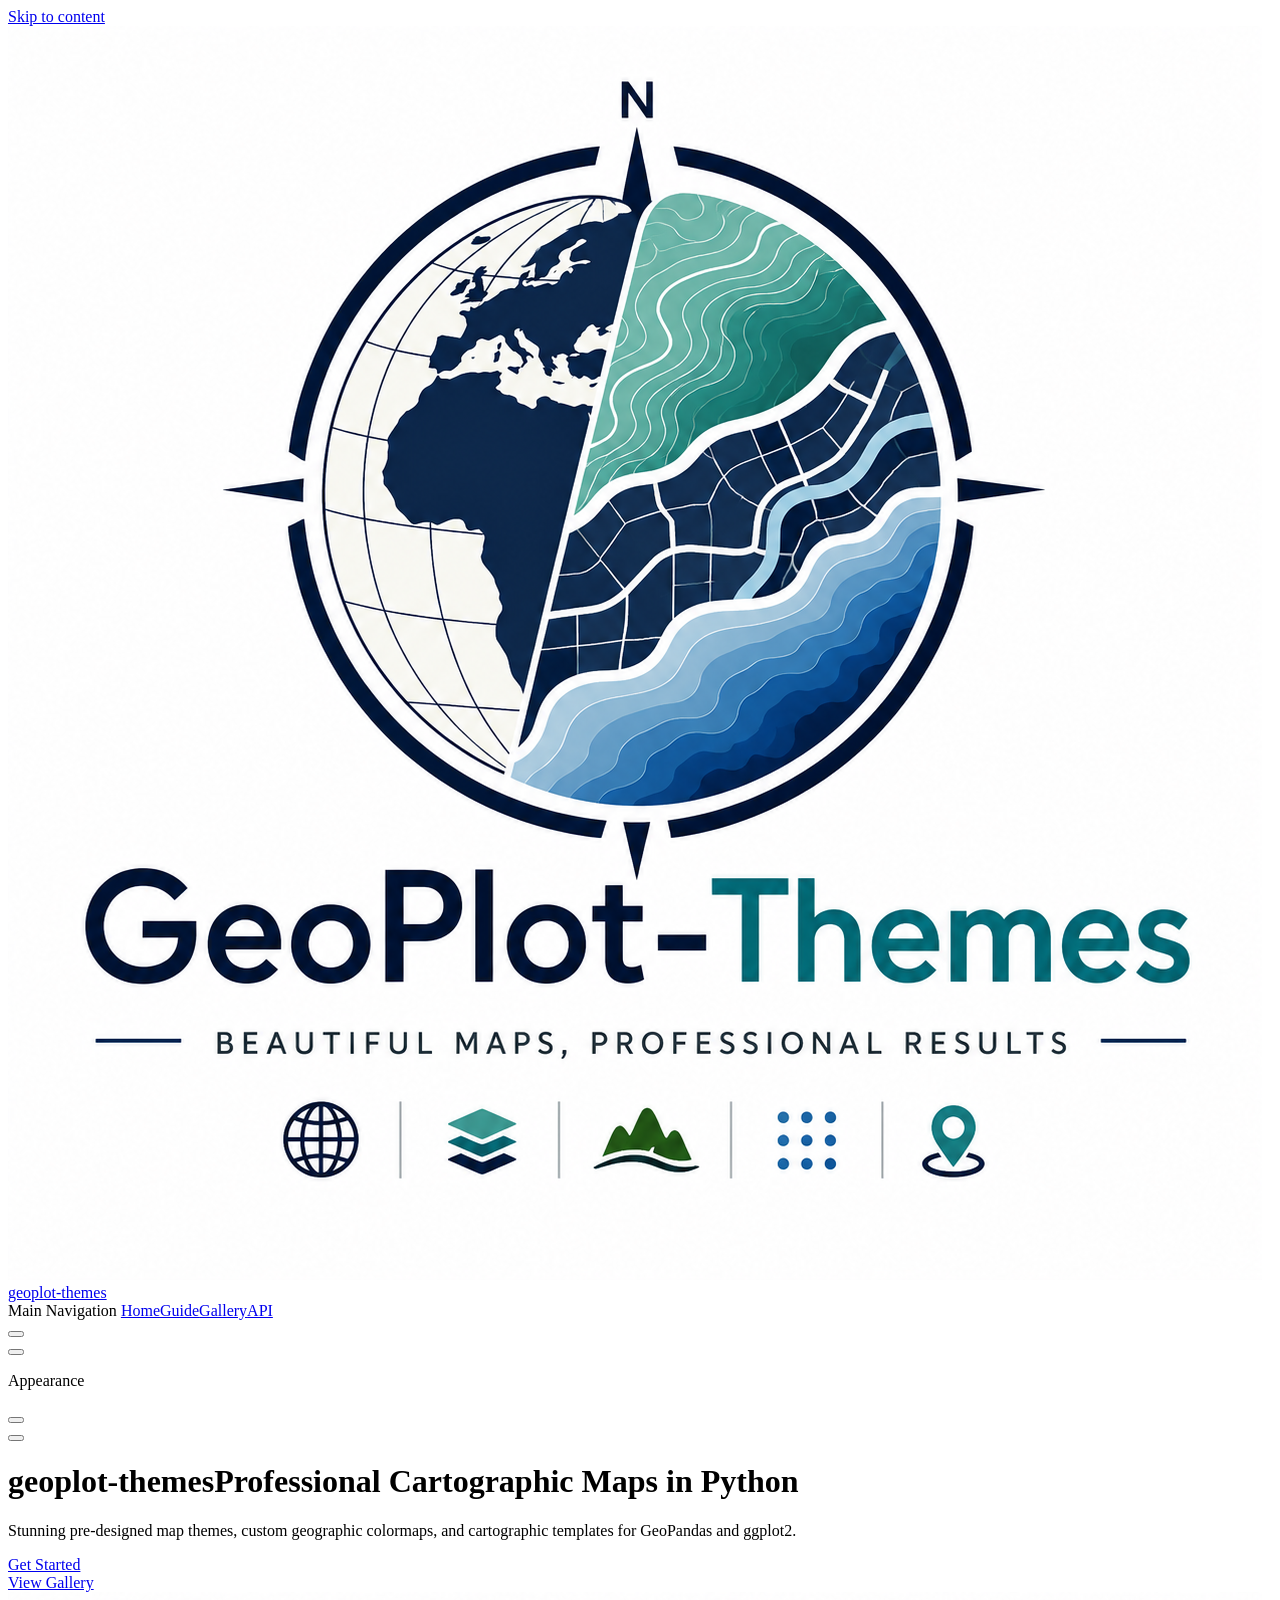
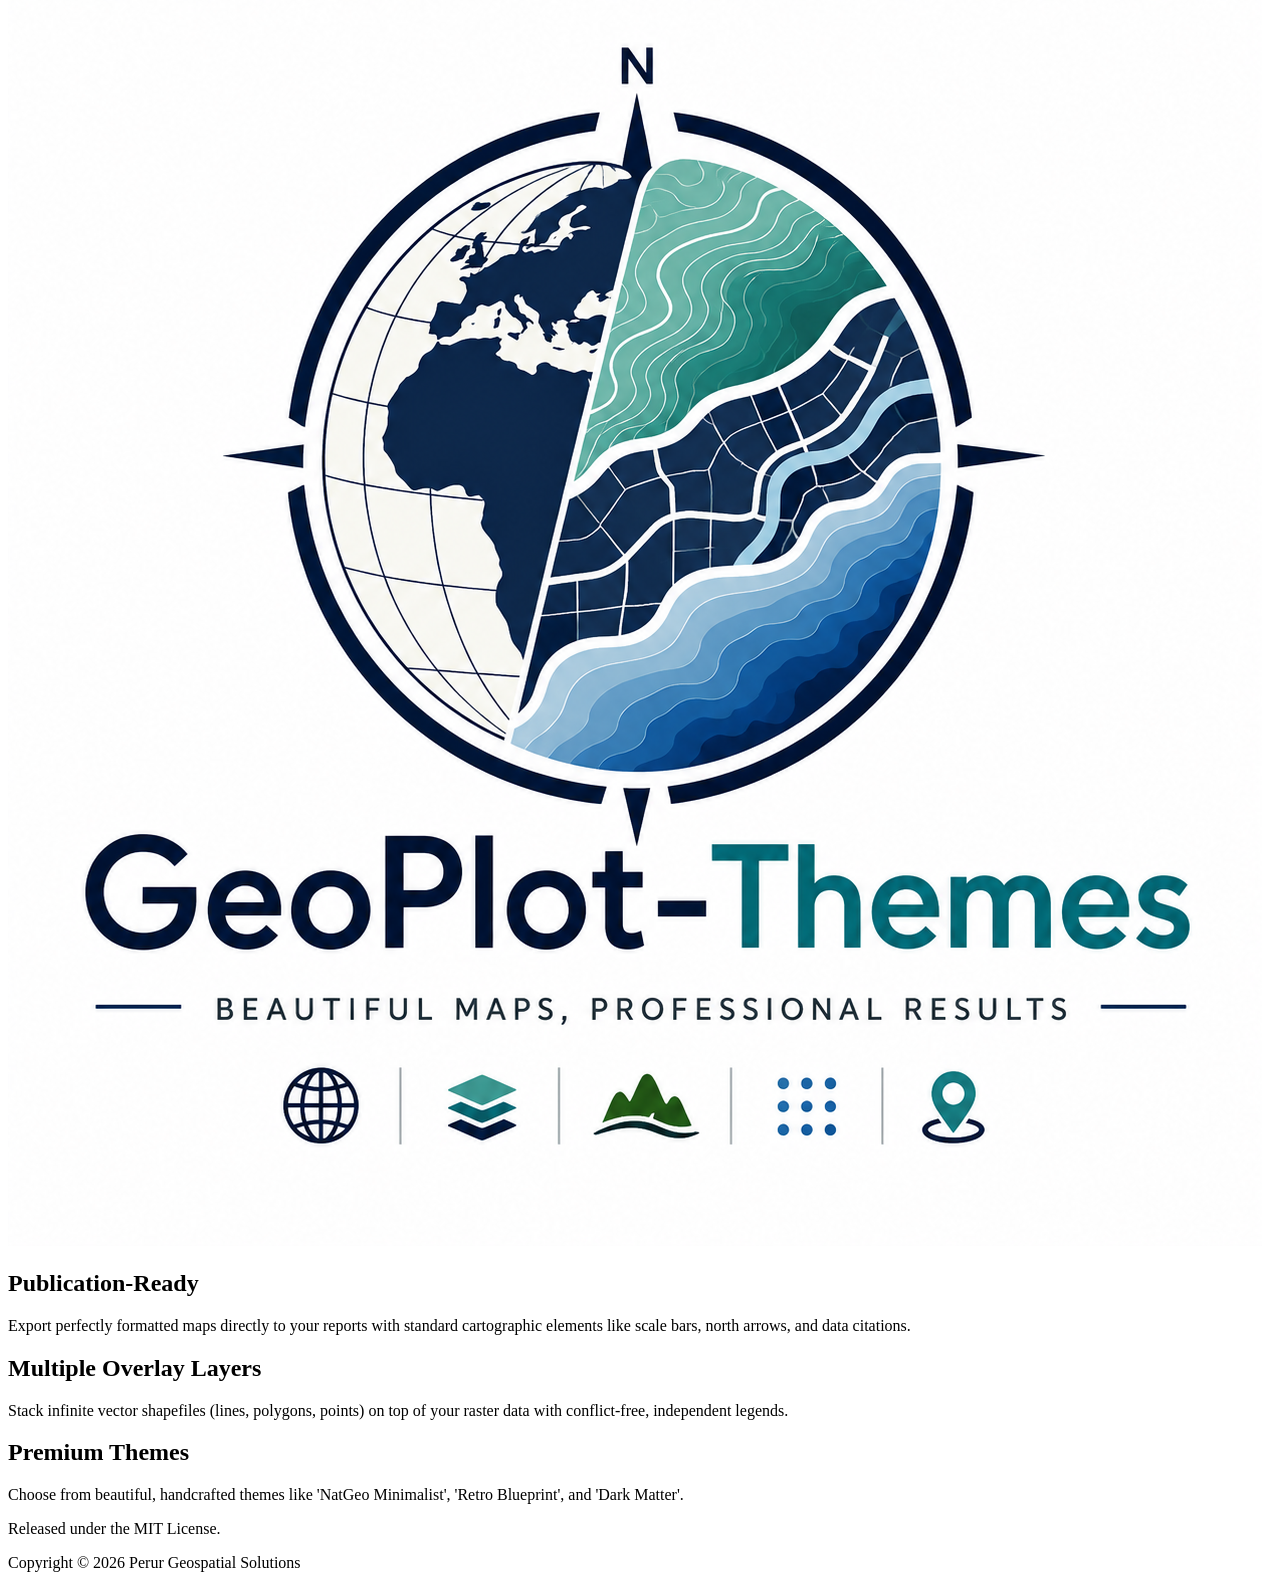
==== index.html @ 077ca051 "deploy: update website built assets" ====
<!DOCTYPE html>
<html lang="en-US" dir="ltr">
  <head>
    <meta charset="utf-8">
    <meta name="viewport" content="width=device-width,initial-scale=1">
    <title>geoplot-themes</title>
    <meta name="description" content="Professional Cartographic Maps in Python">
    <meta name="generator" content="VitePress v1.6.4">
    <link rel="preload stylesheet" href="/assets/style.DFTx90Kk.css" as="style">
    <link rel="preload stylesheet" href="/vp-icons.css" as="style">
    
    <script type="module" src="/assets/app.DvPfn36y.js"></script>
    <link rel="preload" href="/assets/inter-roman-latin.Di8DUHzh.woff2" as="font" type="font/woff2" crossorigin="">
    <link rel="modulepreload" href="/assets/chunks/theme.DfI-Becp.js">
    <link rel="modulepreload" href="/assets/chunks/framework.jwovEGr5.js">
    <link rel="modulepreload" href="/assets/index.md.D1c7cRYU.lean.js">
    <link rel="icon" href="/logo.png">
    <meta name="author" content="Perur Geospatial Solutions">
    <meta name="keywords" content="geoplot-themes, python, map themes, cartography, geopandas, matplotlib, seaborn, rpy2, ggplot2, GIS, cartographic design, beautiful maps">
    <meta property="og:type" content="website">
    <meta property="og:title" content="geoplot-themes - Professional Cartographic Maps in Python">
    <meta property="og:description" content="Stunning pre-designed map themes, custom geographic colormaps, and cartographic templates for Matplotlib, Seaborn, and GeoPandas.">
    <meta property="og:image" content="https://geoplot-themes.perurgeospatial.com/logo.png">
    <meta name="twitter:card" content="summary_large_image">
    <meta name="twitter:title" content="geoplot-themes - Professional Cartographic Maps in Python">
    <meta name="twitter:description" content="Stunning pre-designed map themes, custom geographic colormaps, and cartographic templates.">
    <meta name="twitter:image" content="https://geoplot-themes.perurgeospatial.com/logo.png">
    <meta name="robots" content="index, follow">
    <script id="check-dark-mode">(()=>{const e=localStorage.getItem("vitepress-theme-appearance")||"auto",a=window.matchMedia("(prefers-color-scheme: dark)").matches;(!e||e==="auto"?a:e==="dark")&&document.documentElement.classList.add("dark")})();</script>
    <script id="check-mac-os">document.documentElement.classList.toggle("mac",/Mac|iPhone|iPod|iPad/i.test(navigator.platform));</script>
  </head>
  <body>
    <div id="app"><div class="Layout" data-v-5d98c3a5><!--[--><!--]--><!--[--><span tabindex="-1" data-v-0b0ada53></span><a href="#VPContent" class="VPSkipLink visually-hidden" data-v-0b0ada53>Skip to content</a><!--]--><!----><header class="VPNav" data-v-5d98c3a5 data-v-ae24b3ad><div class="VPNavBar" data-v-ae24b3ad data-v-6aa21345><div class="wrapper" data-v-6aa21345><div class="container" data-v-6aa21345><div class="title" data-v-6aa21345><div class="VPNavBarTitle" data-v-6aa21345 data-v-1168a8e4><a class="title" href="/" data-v-1168a8e4><!--[--><!--]--><!--[--><img class="VPImage logo" src="/logo.png" alt data-v-8426fc1a><!--]--><span data-v-1168a8e4>geoplot-themes</span><!--[--><!--]--></a></div></div><div class="content" data-v-6aa21345><div class="content-body" data-v-6aa21345><!--[--><!--]--><div class="VPNavBarSearch search" data-v-6aa21345><!----></div><nav aria-labelledby="main-nav-aria-label" class="VPNavBarMenu menu" data-v-6aa21345 data-v-dc692963><span id="main-nav-aria-label" class="visually-hidden" data-v-dc692963> Main Navigation </span><!--[--><!--[--><a class="VPLink link VPNavBarMenuLink active" href="/" tabindex="0" data-v-dc692963 data-v-e56f3d57><!--[--><span data-v-e56f3d57>Home</span><!--]--></a><!--]--><!--[--><a class="VPLink link VPNavBarMenuLink" href="/guide/getting-started" tabindex="0" data-v-dc692963 data-v-e56f3d57><!--[--><span data-v-e56f3d57>Guide</span><!--]--></a><!--]--><!--[--><a class="VPLink link VPNavBarMenuLink" href="/gallery/" tabindex="0" data-v-dc692963 data-v-e56f3d57><!--[--><span data-v-e56f3d57>Gallery</span><!--]--></a><!--]--><!--[--><a class="VPLink link VPNavBarMenuLink" href="/api/reference" tabindex="0" data-v-dc692963 data-v-e56f3d57><!--[--><span data-v-e56f3d57>API</span><!--]--></a><!--]--><!--]--></nav><!----><div class="VPNavBarAppearance appearance" data-v-6aa21345 data-v-6c893767><button class="VPSwitch VPSwitchAppearance" type="button" role="switch" title aria-checked="false" data-v-6c893767 data-v-5337faa4 data-v-1d5665e3><span class="check" data-v-1d5665e3><span class="icon" data-v-1d5665e3><!--[--><span class="vpi-sun sun" data-v-5337faa4></span><span class="vpi-moon moon" data-v-5337faa4></span><!--]--></span></span></button></div><div class="VPSocialLinks VPNavBarSocialLinks social-links" data-v-6aa21345 data-v-0394ad82 data-v-7bc22406><!--[--><a class="VPSocialLink no-icon" href="https://github.com/yourusername/geoplot-themes" aria-label="github" target="_blank" rel="noopener" data-v-7bc22406 data-v-bd121fe5><span class="vpi-social-github"></span></a><!--]--></div><div class="VPFlyout VPNavBarExtra extra" data-v-6aa21345 data-v-bb2aa2f0 data-v-cf11d7a2><button type="button" class="button" aria-haspopup="true" aria-expanded="false" aria-label="extra navigation" data-v-cf11d7a2><span class="vpi-more-horizontal icon" data-v-cf11d7a2></span></button><div class="menu" data-v-cf11d7a2><div class="VPMenu" data-v-cf11d7a2 data-v-b98bc113><!----><!--[--><!--[--><!----><div class="group" data-v-bb2aa2f0><div class="item appearance" data-v-bb2aa2f0><p class="label" data-v-bb2aa2f0>Appearance</p><div class="appearance-action" data-v-bb2aa2f0><button class="VPSwitch VPSwitchAppearance" type="button" role="switch" title aria-checked="false" data-v-bb2aa2f0 data-v-5337faa4 data-v-1d5665e3><span class="check" data-v-1d5665e3><span class="icon" data-v-1d5665e3><!--[--><span class="vpi-sun sun" data-v-5337faa4></span><span class="vpi-moon moon" data-v-5337faa4></span><!--]--></span></span></button></div></div></div><div class="group" data-v-bb2aa2f0><div class="item social-links" data-v-bb2aa2f0><div class="VPSocialLinks social-links-list" data-v-bb2aa2f0 data-v-7bc22406><!--[--><a class="VPSocialLink no-icon" href="https://github.com/yourusername/geoplot-themes" aria-label="github" target="_blank" rel="noopener" data-v-7bc22406 data-v-bd121fe5><span class="vpi-social-github"></span></a><!--]--></div></div></div><!--]--><!--]--></div></div></div><!--[--><!--]--><button type="button" class="VPNavBarHamburger hamburger" aria-label="mobile navigation" aria-expanded="false" aria-controls="VPNavScreen" data-v-6aa21345 data-v-e5dd9c1c><span class="container" data-v-e5dd9c1c><span class="top" data-v-e5dd9c1c></span><span class="middle" data-v-e5dd9c1c></span><span class="bottom" data-v-e5dd9c1c></span></span></button></div></div></div></div><div class="divider" data-v-6aa21345><div class="divider-line" data-v-6aa21345></div></div></div><!----></header><!----><!----><div class="VPContent is-home" id="VPContent" data-v-5d98c3a5 data-v-1428d186><div class="VPHome" data-v-1428d186 data-v-8b561e3d><!--[--><!--]--><div class="VPHero has-image VPHomeHero" data-v-8b561e3d data-v-4f9c455b><div class="container" data-v-4f9c455b><div class="main" data-v-4f9c455b><!--[--><!--]--><!--[--><h1 class="heading" data-v-4f9c455b><span class="name clip" data-v-4f9c455b>geoplot-themes</span><span class="text" data-v-4f9c455b>Professional Cartographic Maps in Python</span></h1><p class="tagline" data-v-4f9c455b>Stunning pre-designed map themes, custom geographic colormaps, and cartographic templates for GeoPandas and ggplot2.</p><!--]--><!--[--><!--]--><div class="actions" data-v-4f9c455b><!--[--><div class="action" data-v-4f9c455b><a class="VPButton medium brand" href="/guide/getting-started" data-v-4f9c455b data-v-fa7799d5>Get Started</a></div><div class="action" data-v-4f9c455b><a class="VPButton medium alt" href="/gallery/" data-v-4f9c455b data-v-fa7799d5>View Gallery</a></div><!--]--></div><!--[--><!--]--></div><div class="image" data-v-4f9c455b><div class="image-container" data-v-4f9c455b><div class="image-bg" data-v-4f9c455b></div><!--[--><!--[--><img class="VPImage image-src" src="/logo.png" alt="geoplot-themes logo" data-v-8426fc1a><!--]--><!--]--></div></div></div></div><!--[--><!--]--><!--[--><!--]--><div class="VPFeatures VPHomeFeatures" data-v-8b561e3d data-v-a6181336><div class="container" data-v-a6181336><div class="items" data-v-a6181336><!--[--><div class="grid-3 item" data-v-a6181336><div class="VPLink no-icon VPFeature" data-v-a6181336 data-v-a3976bdc><!--[--><article class="box" data-v-a3976bdc><!----><h2 class="title" data-v-a3976bdc>Publication-Ready</h2><p class="details" data-v-a3976bdc>Export perfectly formatted maps directly to your reports with standard cartographic elements like scale bars, north arrows, and data citations.</p><!----></article><!--]--></div></div><div class="grid-3 item" data-v-a6181336><div class="VPLink no-icon VPFeature" data-v-a6181336 data-v-a3976bdc><!--[--><article class="box" data-v-a3976bdc><!----><h2 class="title" data-v-a3976bdc>Multiple Overlay Layers</h2><p class="details" data-v-a3976bdc>Stack infinite vector shapefiles (lines, polygons, points) on top of your raster data with conflict-free, independent legends.</p><!----></article><!--]--></div></div><div class="grid-3 item" data-v-a6181336><div class="VPLink no-icon VPFeature" data-v-a6181336 data-v-a3976bdc><!--[--><article class="box" data-v-a3976bdc><!----><h2 class="title" data-v-a3976bdc>Premium Themes</h2><p class="details" data-v-a3976bdc>Choose from beautiful, handcrafted themes like 'NatGeo Minimalist', 'Retro Blueprint', and 'Dark Matter'.</p><!----></article><!--]--></div></div><!--]--></div></div></div><!--[--><!--]--><div class="vp-doc container" style="" data-v-8b561e3d data-v-8e2d4988><!--[--><div style="position:relative;" data-v-8b561e3d><div></div></div><!--]--></div></div></div><footer class="VPFooter" data-v-5d98c3a5 data-v-e315a0ad><div class="container" data-v-e315a0ad><p class="message" data-v-e315a0ad>Released under the MIT License.</p><p class="copyright" data-v-e315a0ad>Copyright © 2026 Perur Geospatial Solutions</p></div></footer><!--[--><!--]--></div></div>
    <script>window.__VP_HASH_MAP__=JSON.parse("{\"api_extra-vectors.md\":\"SkwoEWPV\",\"api_inset-maps.md\":\"CJvt-tcd\",\"api_map-elements.md\":\"Bw3jFG_q\",\"api_orientation.md\":\"Cvo5KSra\",\"api_points-and-labels.md\":\"BU92i8ul\",\"api_reference.md\":\"k9eWk22B\",\"api_themes-and-colors.md\":\"CXYLm_hA\",\"gallery_index.md\":\"B2gmEPqv\",\"guide_architecture.md\":\"B-IeCx5S\",\"guide_getting-started.md\":\"DJhxLusQ\",\"guide_what-is-geoplot-themes.md\":\"DdOO6avo\",\"index.md\":\"D1c7cRYU\"}");window.__VP_SITE_DATA__=JSON.parse("{\"lang\":\"en-US\",\"dir\":\"ltr\",\"title\":\"geoplot-themes\",\"description\":\"Professional Cartographic Maps in Python\",\"base\":\"/\",\"head\":[],\"router\":{\"prefetchLinks\":true},\"appearance\":true,\"themeConfig\":{\"logo\":\"/logo.png\",\"nav\":[{\"text\":\"Home\",\"link\":\"/\"},{\"text\":\"Guide\",\"link\":\"/guide/getting-started\"},{\"text\":\"Gallery\",\"link\":\"/gallery/\"},{\"text\":\"API\",\"link\":\"/api/reference\"}],\"sidebar\":[{\"text\":\"Introduction\",\"items\":[{\"text\":\"What is geoplot-themes?\",\"link\":\"/guide/what-is-geoplot-themes\"},{\"text\":\"Getting Started\",\"link\":\"/guide/getting-started\"},{\"text\":\"Architecture & Engine\",\"link\":\"/guide/architecture\"}]},{\"text\":\"Detailed Configuration\",\"items\":[{\"text\":\"Themes & Colormaps\",\"link\":\"/api/themes-and-colors\"},{\"text\":\"Vector Overlays\",\"link\":\"/api/extra-vectors\"},{\"text\":\"Points & Labels\",\"link\":\"/api/points-and-labels\"},{\"text\":\"Cartographic Elements\",\"link\":\"/api/map-elements\"},{\"text\":\"Inset Maps\",\"link\":\"/api/inset-maps\"},{\"text\":\"Aspect Ratio & Orientation\",\"link\":\"/api/orientation\"}]},{\"text\":\"Showcase\",\"items\":[{\"text\":\"Map Gallery\",\"link\":\"/gallery/\"}]},{\"text\":\"Reference\",\"items\":[{\"text\":\"API Reference\",\"link\":\"/api/reference\"}]}],\"socialLinks\":[{\"icon\":\"github\",\"link\":\"https://github.com/yourusername/geoplot-themes\"}],\"footer\":{\"message\":\"Released under the MIT License.\",\"copyright\":\"Copyright © 2026 Perur Geospatial Solutions\"}},\"locales\":{},\"scrollOffset\":134,\"cleanUrls\":true}");</script>
    
  </body>
</html>
---- vp-icons.css ----
.vpi-social-github{--icon:url("data:image/svg+xml,%3Csvg xmlns='http://www.w3.org/2000/svg' viewBox='0 0 24 24' width='24' height='24'%3E%3Cpath fill='black' d='M12 .297c-6.63 0-12 5.373-12 12c0 5.303 3.438 9.8 8.205 11.385c.6.113.82-.258.82-.577c0-.285-.01-1.04-.015-2.04c-3.338.724-4.042-1.61-4.042-1.61C4.422 18.07 3.633 17.7 3.633 17.7c-1.087-.744.084-.729.084-.729c1.205.084 1.838 1.236 1.838 1.236c1.07 1.835 2.809 1.305 3.495.998c.108-.776.417-1.305.76-1.605c-2.665-.3-5.466-1.332-5.466-5.93c0-1.31.465-2.38 1.235-3.22c-.135-.303-.54-1.523.105-3.176c0 0 1.005-.322 3.3 1.23c.96-.267 1.98-.399 3-.405c1.02.006 2.04.138 3 .405c2.28-1.552 3.285-1.23 3.285-1.23c.645 1.653.24 2.873.12 3.176c.765.84 1.23 1.91 1.23 3.22c0 4.61-2.805 5.625-5.475 5.92c.42.36.81 1.096.81 2.22c0 1.606-.015 2.896-.015 3.286c0 .315.21.69.825.57C20.565 22.092 24 17.592 24 12.297c0-6.627-5.373-12-12-12'/%3E%3C/svg%3E")}
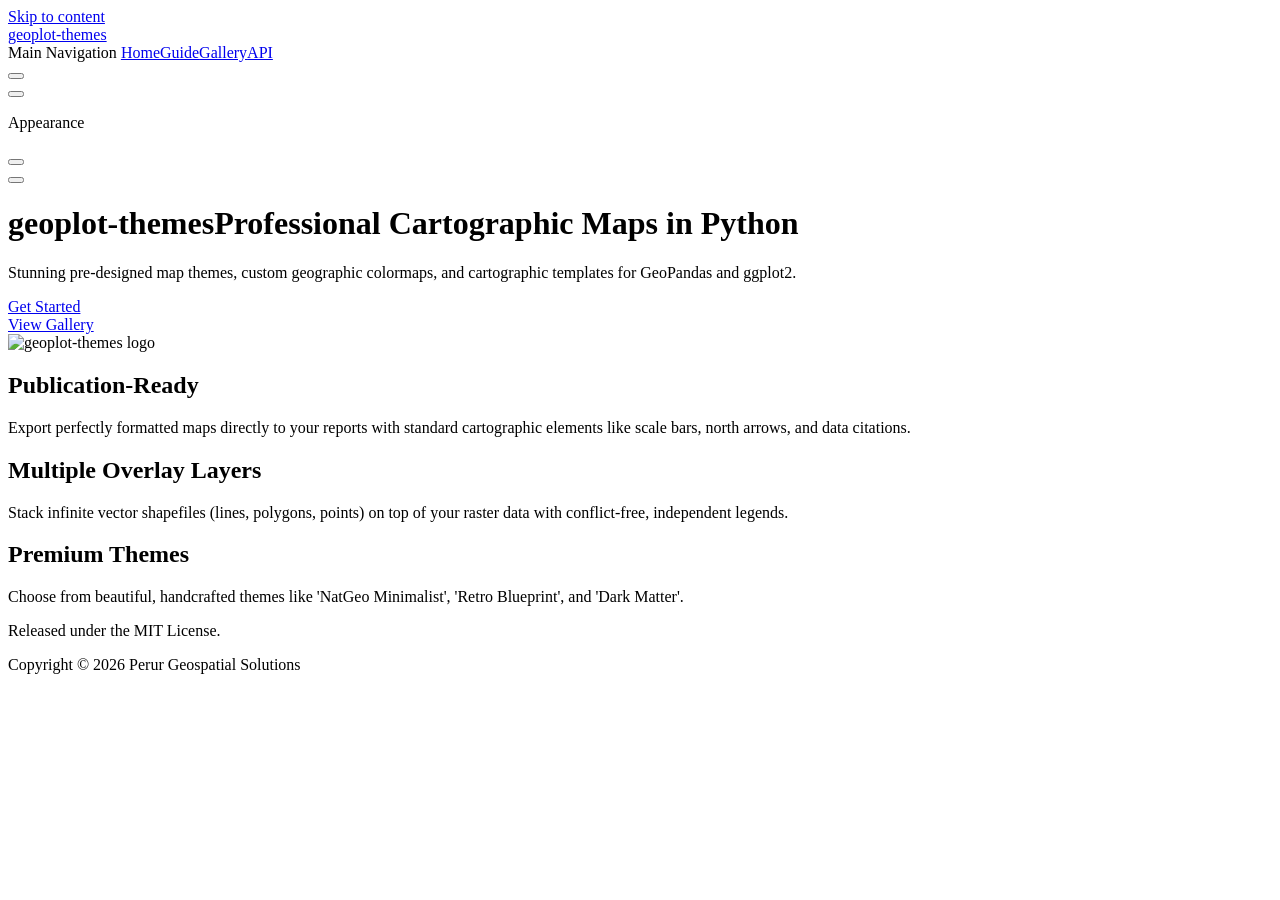
==== commit b26ced3d: "deploy: update website built assets with base path" ====
--- a/index.html
+++ b/index.html
@@ -6,14 +6,14 @@
     <title>geoplot-themes</title>
     <meta name="description" content="Professional Cartographic Maps in Python">
     <meta name="generator" content="VitePress v1.6.4">
-    <link rel="preload stylesheet" href="/assets/style.DFTx90Kk.css" as="style">
-    <link rel="preload stylesheet" href="/vp-icons.css" as="style">
+    <link rel="preload stylesheet" href="/geoplot-themes/assets/style.DpUX8C7x.css" as="style">
+    <link rel="preload stylesheet" href="/geoplot-themes/vp-icons.css" as="style">
     
-    <script type="module" src="/assets/app.DvPfn36y.js"></script>
-    <link rel="preload" href="/assets/inter-roman-latin.Di8DUHzh.woff2" as="font" type="font/woff2" crossorigin="">
-    <link rel="modulepreload" href="/assets/chunks/theme.DfI-Becp.js">
-    <link rel="modulepreload" href="/assets/chunks/framework.jwovEGr5.js">
-    <link rel="modulepreload" href="/assets/index.md.D1c7cRYU.lean.js">
+    <script type="module" src="/geoplot-themes/assets/app.DPjHOVZA.js"></script>
+    <link rel="preload" href="/geoplot-themes/assets/inter-roman-latin.Di8DUHzh.woff2" as="font" type="font/woff2" crossorigin="">
+    <link rel="modulepreload" href="/geoplot-themes/assets/chunks/theme.BKCUmQmw.js">
+    <link rel="modulepreload" href="/geoplot-themes/assets/chunks/framework.BU6BaNeX.js">
+    <link rel="modulepreload" href="/geoplot-themes/assets/index.md.D6Mu5Q3a.lean.js">
     <link rel="icon" href="/logo.png">
     <meta name="author" content="Perur Geospatial Solutions">
     <meta name="keywords" content="geoplot-themes, python, map themes, cartography, geopandas, matplotlib, seaborn, rpy2, ggplot2, GIS, cartographic design, beautiful maps">
@@ -30,8 +30,8 @@
     <script id="check-mac-os">document.documentElement.classList.toggle("mac",/Mac|iPhone|iPod|iPad/i.test(navigator.platform));</script>
   </head>
   <body>
-    <div id="app"><div class="Layout" data-v-5d98c3a5><!--[--><!--]--><!--[--><span tabindex="-1" data-v-0b0ada53></span><a href="#VPContent" class="VPSkipLink visually-hidden" data-v-0b0ada53>Skip to content</a><!--]--><!----><header class="VPNav" data-v-5d98c3a5 data-v-ae24b3ad><div class="VPNavBar" data-v-ae24b3ad data-v-6aa21345><div class="wrapper" data-v-6aa21345><div class="container" data-v-6aa21345><div class="title" data-v-6aa21345><div class="VPNavBarTitle" data-v-6aa21345 data-v-1168a8e4><a class="title" href="/" data-v-1168a8e4><!--[--><!--]--><!--[--><img class="VPImage logo" src="/logo.png" alt data-v-8426fc1a><!--]--><span data-v-1168a8e4>geoplot-themes</span><!--[--><!--]--></a></div></div><div class="content" data-v-6aa21345><div class="content-body" data-v-6aa21345><!--[--><!--]--><div class="VPNavBarSearch search" data-v-6aa21345><!----></div><nav aria-labelledby="main-nav-aria-label" class="VPNavBarMenu menu" data-v-6aa21345 data-v-dc692963><span id="main-nav-aria-label" class="visually-hidden" data-v-dc692963> Main Navigation </span><!--[--><!--[--><a class="VPLink link VPNavBarMenuLink active" href="/" tabindex="0" data-v-dc692963 data-v-e56f3d57><!--[--><span data-v-e56f3d57>Home</span><!--]--></a><!--]--><!--[--><a class="VPLink link VPNavBarMenuLink" href="/guide/getting-started" tabindex="0" data-v-dc692963 data-v-e56f3d57><!--[--><span data-v-e56f3d57>Guide</span><!--]--></a><!--]--><!--[--><a class="VPLink link VPNavBarMenuLink" href="/gallery/" tabindex="0" data-v-dc692963 data-v-e56f3d57><!--[--><span data-v-e56f3d57>Gallery</span><!--]--></a><!--]--><!--[--><a class="VPLink link VPNavBarMenuLink" href="/api/reference" tabindex="0" data-v-dc692963 data-v-e56f3d57><!--[--><span data-v-e56f3d57>API</span><!--]--></a><!--]--><!--]--></nav><!----><div class="VPNavBarAppearance appearance" data-v-6aa21345 data-v-6c893767><button class="VPSwitch VPSwitchAppearance" type="button" role="switch" title aria-checked="false" data-v-6c893767 data-v-5337faa4 data-v-1d5665e3><span class="check" data-v-1d5665e3><span class="icon" data-v-1d5665e3><!--[--><span class="vpi-sun sun" data-v-5337faa4></span><span class="vpi-moon moon" data-v-5337faa4></span><!--]--></span></span></button></div><div class="VPSocialLinks VPNavBarSocialLinks social-links" data-v-6aa21345 data-v-0394ad82 data-v-7bc22406><!--[--><a class="VPSocialLink no-icon" href="https://github.com/yourusername/geoplot-themes" aria-label="github" target="_blank" rel="noopener" data-v-7bc22406 data-v-bd121fe5><span class="vpi-social-github"></span></a><!--]--></div><div class="VPFlyout VPNavBarExtra extra" data-v-6aa21345 data-v-bb2aa2f0 data-v-cf11d7a2><button type="button" class="button" aria-haspopup="true" aria-expanded="false" aria-label="extra navigation" data-v-cf11d7a2><span class="vpi-more-horizontal icon" data-v-cf11d7a2></span></button><div class="menu" data-v-cf11d7a2><div class="VPMenu" data-v-cf11d7a2 data-v-b98bc113><!----><!--[--><!--[--><!----><div class="group" data-v-bb2aa2f0><div class="item appearance" data-v-bb2aa2f0><p class="label" data-v-bb2aa2f0>Appearance</p><div class="appearance-action" data-v-bb2aa2f0><button class="VPSwitch VPSwitchAppearance" type="button" role="switch" title aria-checked="false" data-v-bb2aa2f0 data-v-5337faa4 data-v-1d5665e3><span class="check" data-v-1d5665e3><span class="icon" data-v-1d5665e3><!--[--><span class="vpi-sun sun" data-v-5337faa4></span><span class="vpi-moon moon" data-v-5337faa4></span><!--]--></span></span></button></div></div></div><div class="group" data-v-bb2aa2f0><div class="item social-links" data-v-bb2aa2f0><div class="VPSocialLinks social-links-list" data-v-bb2aa2f0 data-v-7bc22406><!--[--><a class="VPSocialLink no-icon" href="https://github.com/yourusername/geoplot-themes" aria-label="github" target="_blank" rel="noopener" data-v-7bc22406 data-v-bd121fe5><span class="vpi-social-github"></span></a><!--]--></div></div></div><!--]--><!--]--></div></div></div><!--[--><!--]--><button type="button" class="VPNavBarHamburger hamburger" aria-label="mobile navigation" aria-expanded="false" aria-controls="VPNavScreen" data-v-6aa21345 data-v-e5dd9c1c><span class="container" data-v-e5dd9c1c><span class="top" data-v-e5dd9c1c></span><span class="middle" data-v-e5dd9c1c></span><span class="bottom" data-v-e5dd9c1c></span></span></button></div></div></div></div><div class="divider" data-v-6aa21345><div class="divider-line" data-v-6aa21345></div></div></div><!----></header><!----><!----><div class="VPContent is-home" id="VPContent" data-v-5d98c3a5 data-v-1428d186><div class="VPHome" data-v-1428d186 data-v-8b561e3d><!--[--><!--]--><div class="VPHero has-image VPHomeHero" data-v-8b561e3d data-v-4f9c455b><div class="container" data-v-4f9c455b><div class="main" data-v-4f9c455b><!--[--><!--]--><!--[--><h1 class="heading" data-v-4f9c455b><span class="name clip" data-v-4f9c455b>geoplot-themes</span><span class="text" data-v-4f9c455b>Professional Cartographic Maps in Python</span></h1><p class="tagline" data-v-4f9c455b>Stunning pre-designed map themes, custom geographic colormaps, and cartographic templates for GeoPandas and ggplot2.</p><!--]--><!--[--><!--]--><div class="actions" data-v-4f9c455b><!--[--><div class="action" data-v-4f9c455b><a class="VPButton medium brand" href="/guide/getting-started" data-v-4f9c455b data-v-fa7799d5>Get Started</a></div><div class="action" data-v-4f9c455b><a class="VPButton medium alt" href="/gallery/" data-v-4f9c455b data-v-fa7799d5>View Gallery</a></div><!--]--></div><!--[--><!--]--></div><div class="image" data-v-4f9c455b><div class="image-container" data-v-4f9c455b><div class="image-bg" data-v-4f9c455b></div><!--[--><!--[--><img class="VPImage image-src" src="/logo.png" alt="geoplot-themes logo" data-v-8426fc1a><!--]--><!--]--></div></div></div></div><!--[--><!--]--><!--[--><!--]--><div class="VPFeatures VPHomeFeatures" data-v-8b561e3d data-v-a6181336><div class="container" data-v-a6181336><div class="items" data-v-a6181336><!--[--><div class="grid-3 item" data-v-a6181336><div class="VPLink no-icon VPFeature" data-v-a6181336 data-v-a3976bdc><!--[--><article class="box" data-v-a3976bdc><!----><h2 class="title" data-v-a3976bdc>Publication-Ready</h2><p class="details" data-v-a3976bdc>Export perfectly formatted maps directly to your reports with standard cartographic elements like scale bars, north arrows, and data citations.</p><!----></article><!--]--></div></div><div class="grid-3 item" data-v-a6181336><div class="VPLink no-icon VPFeature" data-v-a6181336 data-v-a3976bdc><!--[--><article class="box" data-v-a3976bdc><!----><h2 class="title" data-v-a3976bdc>Multiple Overlay Layers</h2><p class="details" data-v-a3976bdc>Stack infinite vector shapefiles (lines, polygons, points) on top of your raster data with conflict-free, independent legends.</p><!----></article><!--]--></div></div><div class="grid-3 item" data-v-a6181336><div class="VPLink no-icon VPFeature" data-v-a6181336 data-v-a3976bdc><!--[--><article class="box" data-v-a3976bdc><!----><h2 class="title" data-v-a3976bdc>Premium Themes</h2><p class="details" data-v-a3976bdc>Choose from beautiful, handcrafted themes like 'NatGeo Minimalist', 'Retro Blueprint', and 'Dark Matter'.</p><!----></article><!--]--></div></div><!--]--></div></div></div><!--[--><!--]--><div class="vp-doc container" style="" data-v-8b561e3d data-v-8e2d4988><!--[--><div style="position:relative;" data-v-8b561e3d><div></div></div><!--]--></div></div></div><footer class="VPFooter" data-v-5d98c3a5 data-v-e315a0ad><div class="container" data-v-e315a0ad><p class="message" data-v-e315a0ad>Released under the MIT License.</p><p class="copyright" data-v-e315a0ad>Copyright © 2026 Perur Geospatial Solutions</p></div></footer><!--[--><!--]--></div></div>
-    <script>window.__VP_HASH_MAP__=JSON.parse("{\"api_extra-vectors.md\":\"SkwoEWPV\",\"api_inset-maps.md\":\"CJvt-tcd\",\"api_map-elements.md\":\"Bw3jFG_q\",\"api_orientation.md\":\"Cvo5KSra\",\"api_points-and-labels.md\":\"BU92i8ul\",\"api_reference.md\":\"k9eWk22B\",\"api_themes-and-colors.md\":\"CXYLm_hA\",\"gallery_index.md\":\"B2gmEPqv\",\"guide_architecture.md\":\"B-IeCx5S\",\"guide_getting-started.md\":\"DJhxLusQ\",\"guide_what-is-geoplot-themes.md\":\"DdOO6avo\",\"index.md\":\"D1c7cRYU\"}");window.__VP_SITE_DATA__=JSON.parse("{\"lang\":\"en-US\",\"dir\":\"ltr\",\"title\":\"geoplot-themes\",\"description\":\"Professional Cartographic Maps in Python\",\"base\":\"/\",\"head\":[],\"router\":{\"prefetchLinks\":true},\"appearance\":true,\"themeConfig\":{\"logo\":\"/logo.png\",\"nav\":[{\"text\":\"Home\",\"link\":\"/\"},{\"text\":\"Guide\",\"link\":\"/guide/getting-started\"},{\"text\":\"Gallery\",\"link\":\"/gallery/\"},{\"text\":\"API\",\"link\":\"/api/reference\"}],\"sidebar\":[{\"text\":\"Introduction\",\"items\":[{\"text\":\"What is geoplot-themes?\",\"link\":\"/guide/what-is-geoplot-themes\"},{\"text\":\"Getting Started\",\"link\":\"/guide/getting-started\"},{\"text\":\"Architecture & Engine\",\"link\":\"/guide/architecture\"}]},{\"text\":\"Detailed Configuration\",\"items\":[{\"text\":\"Themes & Colormaps\",\"link\":\"/api/themes-and-colors\"},{\"text\":\"Vector Overlays\",\"link\":\"/api/extra-vectors\"},{\"text\":\"Points & Labels\",\"link\":\"/api/points-and-labels\"},{\"text\":\"Cartographic Elements\",\"link\":\"/api/map-elements\"},{\"text\":\"Inset Maps\",\"link\":\"/api/inset-maps\"},{\"text\":\"Aspect Ratio & Orientation\",\"link\":\"/api/orientation\"}]},{\"text\":\"Showcase\",\"items\":[{\"text\":\"Map Gallery\",\"link\":\"/gallery/\"}]},{\"text\":\"Reference\",\"items\":[{\"text\":\"API Reference\",\"link\":\"/api/reference\"}]}],\"socialLinks\":[{\"icon\":\"github\",\"link\":\"https://github.com/yourusername/geoplot-themes\"}],\"footer\":{\"message\":\"Released under the MIT License.\",\"copyright\":\"Copyright © 2026 Perur Geospatial Solutions\"}},\"locales\":{},\"scrollOffset\":134,\"cleanUrls\":true}");</script>
+    <div id="app"><div class="Layout" data-v-5d98c3a5><!--[--><!--]--><!--[--><span tabindex="-1" data-v-0b0ada53></span><a href="#VPContent" class="VPSkipLink visually-hidden" data-v-0b0ada53>Skip to content</a><!--]--><!----><header class="VPNav" data-v-5d98c3a5 data-v-ae24b3ad><div class="VPNavBar" data-v-ae24b3ad data-v-6aa21345><div class="wrapper" data-v-6aa21345><div class="container" data-v-6aa21345><div class="title" data-v-6aa21345><div class="VPNavBarTitle" data-v-6aa21345 data-v-1168a8e4><a class="title" href="/geoplot-themes/" data-v-1168a8e4><!--[--><!--]--><!--[--><img class="VPImage logo" src="/geoplot-themes/logo.png" alt data-v-8426fc1a><!--]--><span data-v-1168a8e4>geoplot-themes</span><!--[--><!--]--></a></div></div><div class="content" data-v-6aa21345><div class="content-body" data-v-6aa21345><!--[--><!--]--><div class="VPNavBarSearch search" data-v-6aa21345><!----></div><nav aria-labelledby="main-nav-aria-label" class="VPNavBarMenu menu" data-v-6aa21345 data-v-dc692963><span id="main-nav-aria-label" class="visually-hidden" data-v-dc692963> Main Navigation </span><!--[--><!--[--><a class="VPLink link VPNavBarMenuLink active" href="/geoplot-themes/" tabindex="0" data-v-dc692963 data-v-e56f3d57><!--[--><span data-v-e56f3d57>Home</span><!--]--></a><!--]--><!--[--><a class="VPLink link VPNavBarMenuLink" href="/geoplot-themes/guide/getting-started" tabindex="0" data-v-dc692963 data-v-e56f3d57><!--[--><span data-v-e56f3d57>Guide</span><!--]--></a><!--]--><!--[--><a class="VPLink link VPNavBarMenuLink" href="/geoplot-themes/gallery/" tabindex="0" data-v-dc692963 data-v-e56f3d57><!--[--><span data-v-e56f3d57>Gallery</span><!--]--></a><!--]--><!--[--><a class="VPLink link VPNavBarMenuLink" href="/geoplot-themes/api/reference" tabindex="0" data-v-dc692963 data-v-e56f3d57><!--[--><span data-v-e56f3d57>API</span><!--]--></a><!--]--><!--]--></nav><!----><div class="VPNavBarAppearance appearance" data-v-6aa21345 data-v-6c893767><button class="VPSwitch VPSwitchAppearance" type="button" role="switch" title aria-checked="false" data-v-6c893767 data-v-5337faa4 data-v-1d5665e3><span class="check" data-v-1d5665e3><span class="icon" data-v-1d5665e3><!--[--><span class="vpi-sun sun" data-v-5337faa4></span><span class="vpi-moon moon" data-v-5337faa4></span><!--]--></span></span></button></div><div class="VPSocialLinks VPNavBarSocialLinks social-links" data-v-6aa21345 data-v-0394ad82 data-v-7bc22406><!--[--><a class="VPSocialLink no-icon" href="https://github.com/yourusername/geoplot-themes" aria-label="github" target="_blank" rel="noopener" data-v-7bc22406 data-v-bd121fe5><span class="vpi-social-github"></span></a><!--]--></div><div class="VPFlyout VPNavBarExtra extra" data-v-6aa21345 data-v-bb2aa2f0 data-v-cf11d7a2><button type="button" class="button" aria-haspopup="true" aria-expanded="false" aria-label="extra navigation" data-v-cf11d7a2><span class="vpi-more-horizontal icon" data-v-cf11d7a2></span></button><div class="menu" data-v-cf11d7a2><div class="VPMenu" data-v-cf11d7a2 data-v-b98bc113><!----><!--[--><!--[--><!----><div class="group" data-v-bb2aa2f0><div class="item appearance" data-v-bb2aa2f0><p class="label" data-v-bb2aa2f0>Appearance</p><div class="appearance-action" data-v-bb2aa2f0><button class="VPSwitch VPSwitchAppearance" type="button" role="switch" title aria-checked="false" data-v-bb2aa2f0 data-v-5337faa4 data-v-1d5665e3><span class="check" data-v-1d5665e3><span class="icon" data-v-1d5665e3><!--[--><span class="vpi-sun sun" data-v-5337faa4></span><span class="vpi-moon moon" data-v-5337faa4></span><!--]--></span></span></button></div></div></div><div class="group" data-v-bb2aa2f0><div class="item social-links" data-v-bb2aa2f0><div class="VPSocialLinks social-links-list" data-v-bb2aa2f0 data-v-7bc22406><!--[--><a class="VPSocialLink no-icon" href="https://github.com/yourusername/geoplot-themes" aria-label="github" target="_blank" rel="noopener" data-v-7bc22406 data-v-bd121fe5><span class="vpi-social-github"></span></a><!--]--></div></div></div><!--]--><!--]--></div></div></div><!--[--><!--]--><button type="button" class="VPNavBarHamburger hamburger" aria-label="mobile navigation" aria-expanded="false" aria-controls="VPNavScreen" data-v-6aa21345 data-v-e5dd9c1c><span class="container" data-v-e5dd9c1c><span class="top" data-v-e5dd9c1c></span><span class="middle" data-v-e5dd9c1c></span><span class="bottom" data-v-e5dd9c1c></span></span></button></div></div></div></div><div class="divider" data-v-6aa21345><div class="divider-line" data-v-6aa21345></div></div></div><!----></header><!----><!----><div class="VPContent is-home" id="VPContent" data-v-5d98c3a5 data-v-1428d186><div class="VPHome" data-v-1428d186 data-v-8b561e3d><!--[--><!--]--><div class="VPHero has-image VPHomeHero" data-v-8b561e3d data-v-4f9c455b><div class="container" data-v-4f9c455b><div class="main" data-v-4f9c455b><!--[--><!--]--><!--[--><h1 class="heading" data-v-4f9c455b><span class="name clip" data-v-4f9c455b>geoplot-themes</span><span class="text" data-v-4f9c455b>Professional Cartographic Maps in Python</span></h1><p class="tagline" data-v-4f9c455b>Stunning pre-designed map themes, custom geographic colormaps, and cartographic templates for GeoPandas and ggplot2.</p><!--]--><!--[--><!--]--><div class="actions" data-v-4f9c455b><!--[--><div class="action" data-v-4f9c455b><a class="VPButton medium brand" href="/geoplot-themes/guide/getting-started" data-v-4f9c455b data-v-fa7799d5>Get Started</a></div><div class="action" data-v-4f9c455b><a class="VPButton medium alt" href="/geoplot-themes/gallery/" data-v-4f9c455b data-v-fa7799d5>View Gallery</a></div><!--]--></div><!--[--><!--]--></div><div class="image" data-v-4f9c455b><div class="image-container" data-v-4f9c455b><div class="image-bg" data-v-4f9c455b></div><!--[--><!--[--><img class="VPImage image-src" src="/geoplot-themes/logo.png" alt="geoplot-themes logo" data-v-8426fc1a><!--]--><!--]--></div></div></div></div><!--[--><!--]--><!--[--><!--]--><div class="VPFeatures VPHomeFeatures" data-v-8b561e3d data-v-a6181336><div class="container" data-v-a6181336><div class="items" data-v-a6181336><!--[--><div class="grid-3 item" data-v-a6181336><div class="VPLink no-icon VPFeature" data-v-a6181336 data-v-a3976bdc><!--[--><article class="box" data-v-a3976bdc><!----><h2 class="title" data-v-a3976bdc>Publication-Ready</h2><p class="details" data-v-a3976bdc>Export perfectly formatted maps directly to your reports with standard cartographic elements like scale bars, north arrows, and data citations.</p><!----></article><!--]--></div></div><div class="grid-3 item" data-v-a6181336><div class="VPLink no-icon VPFeature" data-v-a6181336 data-v-a3976bdc><!--[--><article class="box" data-v-a3976bdc><!----><h2 class="title" data-v-a3976bdc>Multiple Overlay Layers</h2><p class="details" data-v-a3976bdc>Stack infinite vector shapefiles (lines, polygons, points) on top of your raster data with conflict-free, independent legends.</p><!----></article><!--]--></div></div><div class="grid-3 item" data-v-a6181336><div class="VPLink no-icon VPFeature" data-v-a6181336 data-v-a3976bdc><!--[--><article class="box" data-v-a3976bdc><!----><h2 class="title" data-v-a3976bdc>Premium Themes</h2><p class="details" data-v-a3976bdc>Choose from beautiful, handcrafted themes like 'NatGeo Minimalist', 'Retro Blueprint', and 'Dark Matter'.</p><!----></article><!--]--></div></div><!--]--></div></div></div><!--[--><!--]--><div class="vp-doc container" style="" data-v-8b561e3d data-v-8e2d4988><!--[--><div style="position:relative;" data-v-8b561e3d><div></div></div><!--]--></div></div></div><footer class="VPFooter" data-v-5d98c3a5 data-v-e315a0ad><div class="container" data-v-e315a0ad><p class="message" data-v-e315a0ad>Released under the MIT License.</p><p class="copyright" data-v-e315a0ad>Copyright © 2026 Perur Geospatial Solutions</p></div></footer><!--[--><!--]--></div></div>
+    <script>window.__VP_HASH_MAP__=JSON.parse("{\"api_extra-vectors.md\":\"DDKV1CN4\",\"api_inset-maps.md\":\"KyUAQUVh\",\"api_map-elements.md\":\"Cab2LYyL\",\"api_orientation.md\":\"Bqk8vAlo\",\"api_points-and-labels.md\":\"CeKalzkr\",\"api_reference.md\":\"DVJhY6ne\",\"api_themes-and-colors.md\":\"B6S1EB22\",\"gallery_index.md\":\"De6iidm4\",\"guide_architecture.md\":\"BfA-gnms\",\"guide_getting-started.md\":\"BKWNFk6M\",\"guide_what-is-geoplot-themes.md\":\"D4liGEXF\",\"index.md\":\"D6Mu5Q3a\"}");window.__VP_SITE_DATA__=JSON.parse("{\"lang\":\"en-US\",\"dir\":\"ltr\",\"title\":\"geoplot-themes\",\"description\":\"Professional Cartographic Maps in Python\",\"base\":\"/geoplot-themes/\",\"head\":[],\"router\":{\"prefetchLinks\":true},\"appearance\":true,\"themeConfig\":{\"logo\":\"/logo.png\",\"nav\":[{\"text\":\"Home\",\"link\":\"/\"},{\"text\":\"Guide\",\"link\":\"/guide/getting-started\"},{\"text\":\"Gallery\",\"link\":\"/gallery/\"},{\"text\":\"API\",\"link\":\"/api/reference\"}],\"sidebar\":[{\"text\":\"Introduction\",\"items\":[{\"text\":\"What is geoplot-themes?\",\"link\":\"/guide/what-is-geoplot-themes\"},{\"text\":\"Getting Started\",\"link\":\"/guide/getting-started\"},{\"text\":\"Architecture & Engine\",\"link\":\"/guide/architecture\"}]},{\"text\":\"Detailed Configuration\",\"items\":[{\"text\":\"Themes & Colormaps\",\"link\":\"/api/themes-and-colors\"},{\"text\":\"Vector Overlays\",\"link\":\"/api/extra-vectors\"},{\"text\":\"Points & Labels\",\"link\":\"/api/points-and-labels\"},{\"text\":\"Cartographic Elements\",\"link\":\"/api/map-elements\"},{\"text\":\"Inset Maps\",\"link\":\"/api/inset-maps\"},{\"text\":\"Aspect Ratio & Orientation\",\"link\":\"/api/orientation\"}]},{\"text\":\"Showcase\",\"items\":[{\"text\":\"Map Gallery\",\"link\":\"/gallery/\"}]},{\"text\":\"Reference\",\"items\":[{\"text\":\"API Reference\",\"link\":\"/api/reference\"}]}],\"socialLinks\":[{\"icon\":\"github\",\"link\":\"https://github.com/yourusername/geoplot-themes\"}],\"footer\":{\"message\":\"Released under the MIT License.\",\"copyright\":\"Copyright © 2026 Perur Geospatial Solutions\"}},\"locales\":{},\"scrollOffset\":134,\"cleanUrls\":true}");</script>
     
   </body>
 </html>
